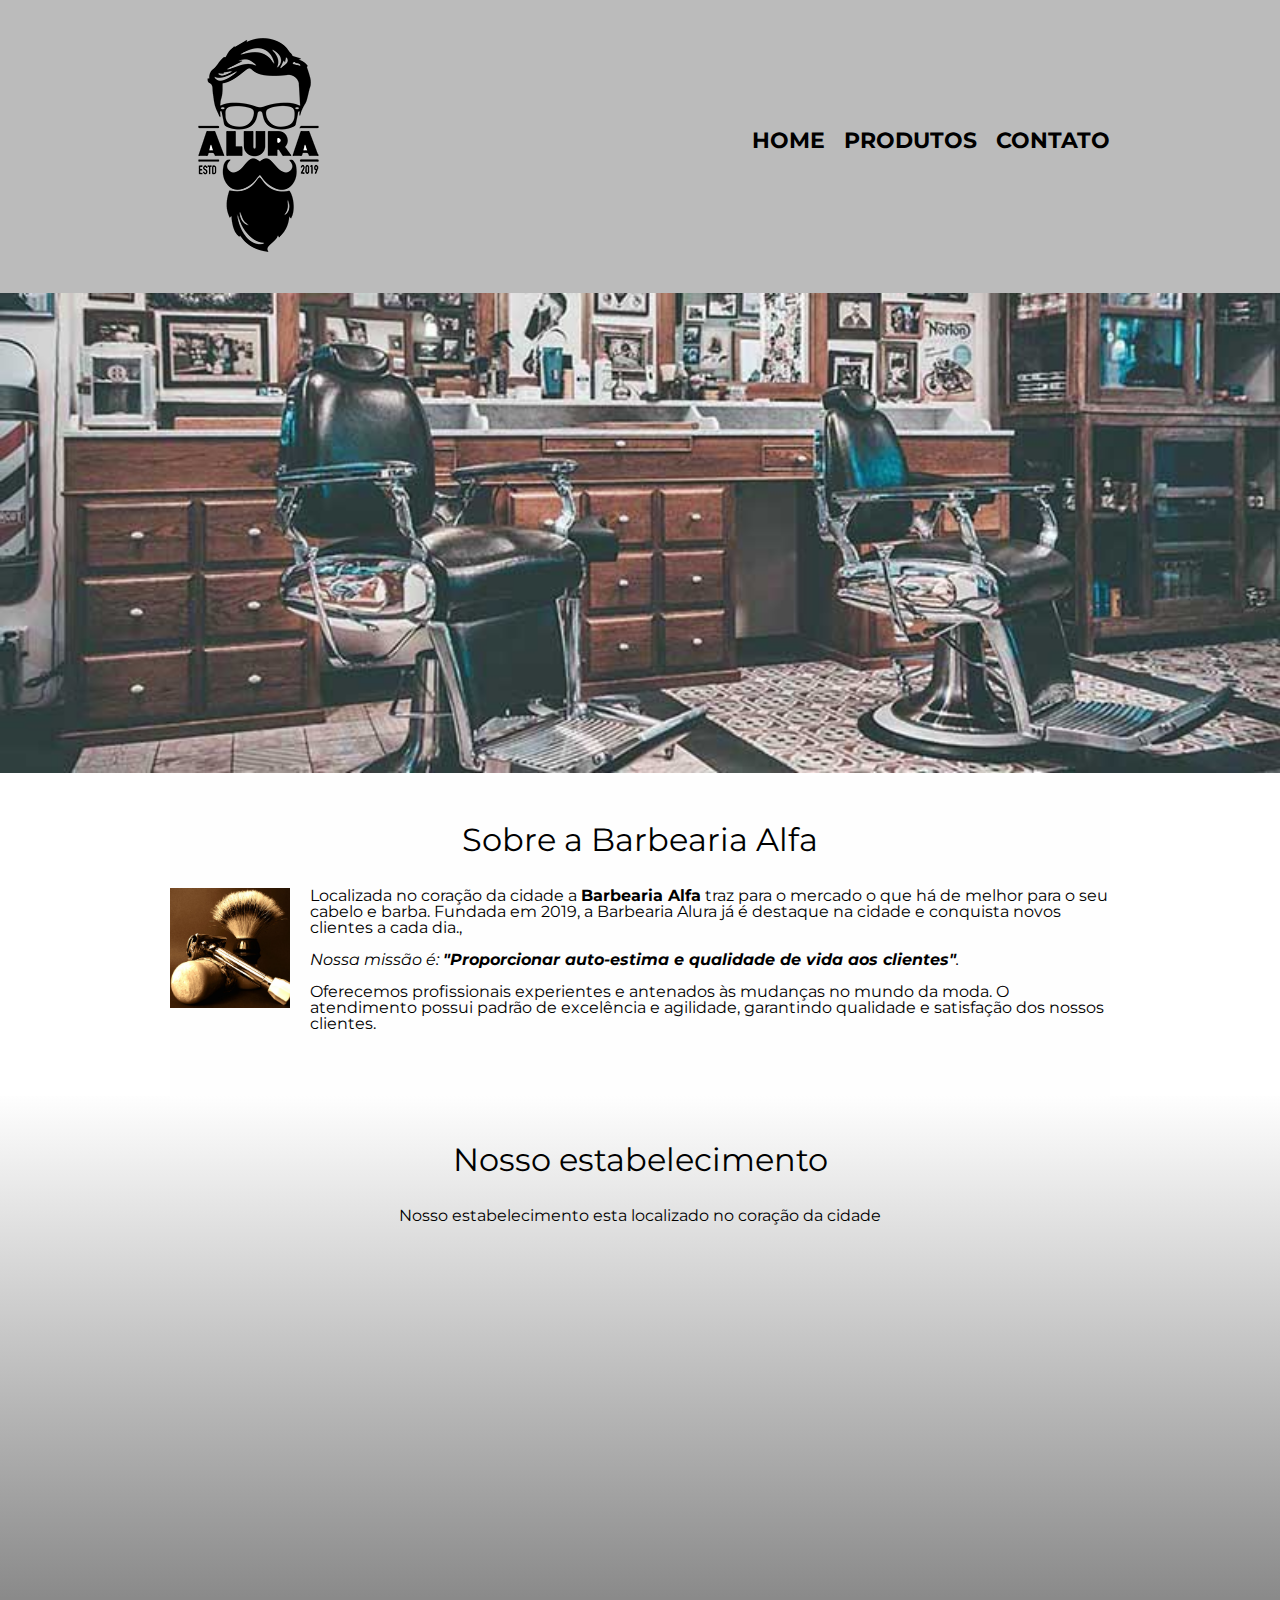
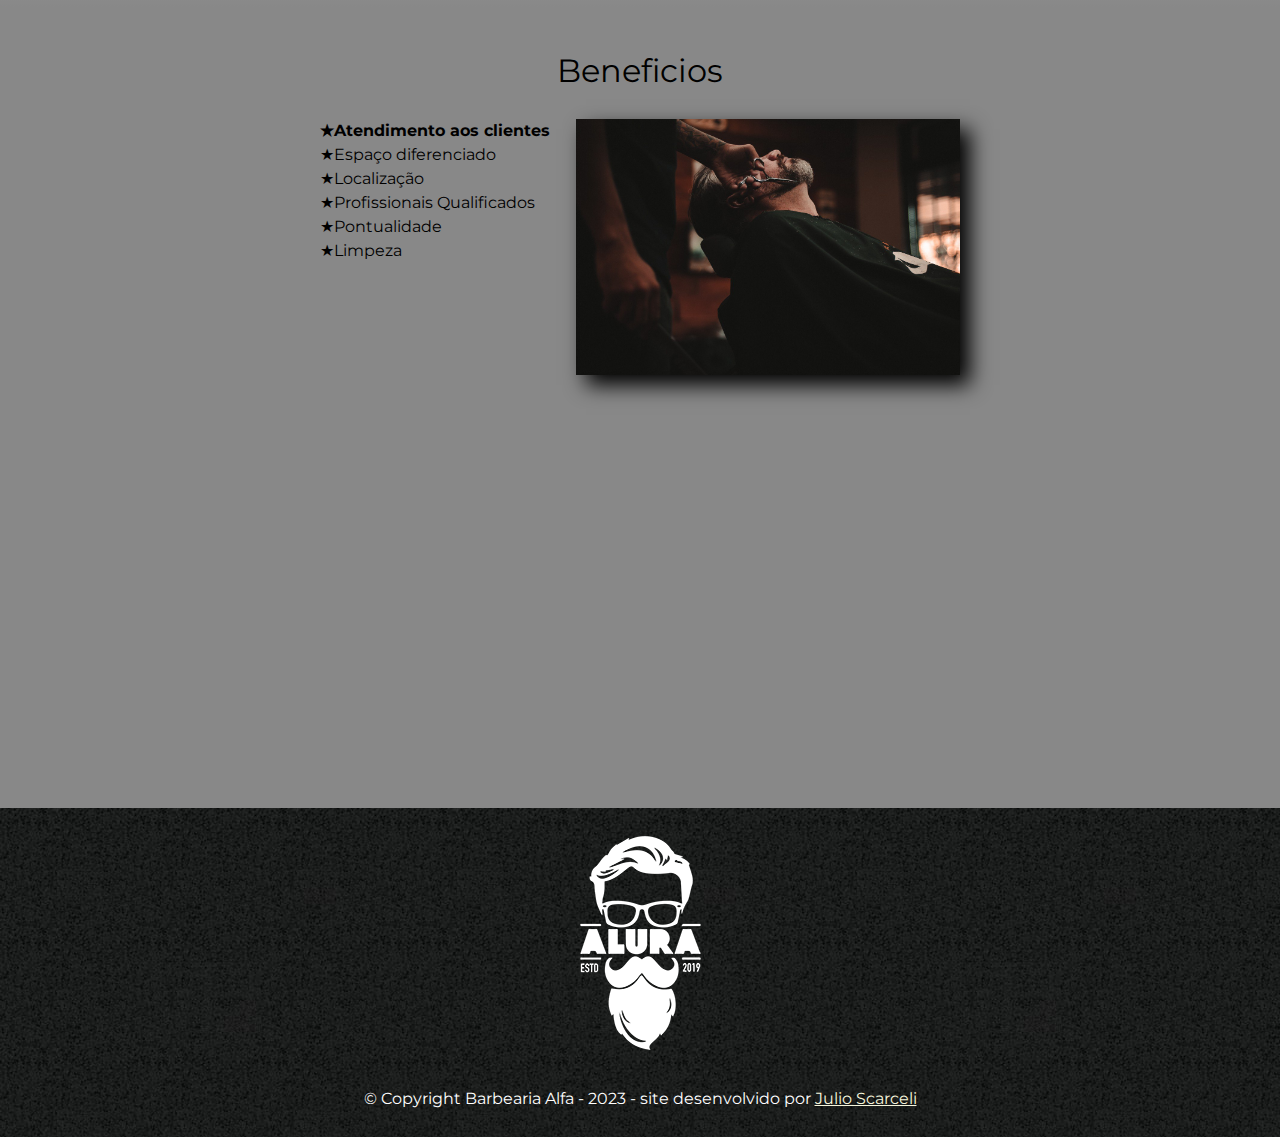
==== index.html @ 1b89d197 "projeto finalizado" ====
<!DOCTYPE html>
<html lang="pt-br">

<!--Primeira parte do html (head) infos que passo pro navegador-->
<head>
    <meta charset="UTF-8">
    <meta http-equiv="X-UA-Compatible" content="IE=edge">
    <meta name="viewport" content="width=device-width">
  
     <title>Barbearia</title>
    <link rel="stylesheet" href="reset.css">
    <link rel="stylesheet" href="style.css">
    <link href="https://fonts.googleapis.com/css2?family=Montserrat:wght@200;300;400;500;600;700&display=swap" rel="stylesheet">



</head>




<!--Segunda parte do html (body) infos que quero exibir na tela -->
<body>
    
    <header>
        <div class="caixa">
                <h1><img src="produtoimg/logo.png" alt=""></h1>
                <nav>
                    <ul>
                        <li><a href="index.html">Home</a></li>
                        <li><a href="produtos.html">Produtos</a></li>
                        <li><a href="contato.html">contato</a></li>
                    </ul>
                </nav>
        </div>
    </header>


    <img class="banner" src="img/banner.jpg" alt="#">



        <main>
            <section class="principal">
                <h2 class="titulo-principal">Sobre a Barbearia Alfa</h2>

                <img class="utensilios" src="img/utensilios.jpg" alt="Imagem dos utensilios">


                <p>Localizada no coração da cidade a <strong>Barbearia Alfa</strong> traz para o mercado o que há de melhor para o seu cabelo e barba. Fundada em 2019, a Barbearia Alura já é destaque na cidade e conquista novos clientes a cada dia.,
                </p>
                <p id="missao"><em>Nossa missão é: <strong>"Proporcionar auto-estima e qualidade de vida aos clientes"</strong>.</em></p>
                <p>Oferecemos profissionais experientes e antenados às mudanças no mundo da moda. O atendimento possui padrão de excelência e agilidade, garantindo qualidade e satisfação dos nossos clientes.
                </p>
            </section>


            <section class="mapa">
                <h3 class="titulo-principal">Nosso estabelecimento</h3>

                <p>Nosso estabelecimento esta localizado no coração da cidade</p>

                <div class="mapa-conteudo">
                    <iframe src="https://www.google.com/maps/embed?pb=!1m18!1m12!1m3!1d3656.106123597482!2d-46.560521085542064!3d-23.600526668923663!2m3!1f0!2f0!3f0!3m2!1i1024!2i768!4f13.1!3m3!1m2!1s0x94ce5cfee061b36b%3A0xd61252764c684958!2sR.%20Bar%C3%A3o%20de%20Laguna%2C%20150%20-%20Vila%20Alpina%2C%20S%C3%A3o%20Paulo%20-%20SP%2C%2003209-060!5e0!3m2!1spt-BR!2sbr!4v1679873069033!5m2!1spt-BR!2sbr" width="100%" height="300" style="border:0;" allowfullscreen="" loading="lazy" referrerpolicy="no-referrer-when-downgrade"></iframe>
                </div>


            </section>

            <section class="beneficios">
                <h3 class="titulo-principal">Beneficios</h3>

                <div class="conteudo-beneficios">
                    <ul class="lista-beneficios">
                        <li class="itens">Atendimento aos clientes</li>
                        <li class="itens">Espaço diferenciado</li>
                        <li class="itens">Localização</li>
                        <li class="itens">Profissionais Qualificados</li>
                        <li class="itens">Pontualidade</li>
                        <li class="itens">Limpeza</li>
                    </ul><img src="img/beneficios.jpg" class="imagem-beneficios" alt="#">
                </div>

                <div class="video">
                    <iframe width="100%" height="315" src="https://www.youtube.com/embed/wcVVXUV0YUY" title="YouTube video player" frameborder="0" allow="accelerometer; autoplay; clipboard-write; encrypted-media; gyroscope; picture-in-picture; web-share" allowfullscreen></iframe>
                </div>

            </section>
        </main>



        <footer>
            <img src="produtoimg/logo-branco.png" alt="#">
            <p class="copyright">&copy; Copyright Barbearia Alfa - 2023 - site desenvolvido por  <a href="https://github.com/julioscarceli" target="_blank">Julio Scarceli</a></p>
        </footer>

</body>
</html>
---- style.css ----
@charset "UTF-8";





body {
    font-family:  'Montserrat', sans-serif;
}



header {
    background: #BBBBBB;
    padding: 20px 0;
}



/*....POSICIONANDO O CABEÇALHO .......*/


.caixa {
    width: 940px;
    position: relative;
    margin: 0 auto;
}


nav {
    position: absolute;
    top: 110px;
    right: 0;

}

nav li {
    display: inline;
    margin: 0 0 0 15px;
    
}

/*....POSICIONANDO O CABEÇALHO .......*/



nav a {
    text-transform: uppercase;
    color: #000000;
    font-weight: bold;
    font-size: 22px;
    text-decoration: none;

}

nav a:hover {
    color: #C78C19;
    text-decoration: underline;
}



/*....MAIN.......*/

/*....Reforçando o inline-block.......*/

.produtos {
    width: 940px;
    margin: 0 auto;
    padding: 50px 0;
}

.produtos li {
    display: inline-block;
    text-align: center;
    width: 30%;
    vertical-align: top;
    margin: 0 1.5%;
    padding: 30px 20px;
    box-sizing: border-box; 
    border: 2px solid black;
    border-radius: 10px;

}


.produtos li:hover {
    border-color: #C78C19;
    
}

.produtos li:active {  /*..active mouse pressionado muda cor..*/
    border-color: #088c19; 
}

.produtos li:hover h2 {
    font-size: 34px;
}


.produtos h2 {
    font-size: 30px;
    font-weight: bold;
}

.produto-descricao {
    font-size: 18px;
}

.produto-preco {
    font-size: 22px;
    font-weight: bold;
    margin: 10px 0 0;
}



/*....CONTATO.......*/


form {
    margin: 40px 0;

}

form label , form legend {
    display: block;
    font-size: 20px;
    margin: 0 0 10px;
}

.input-padrao {
    display: block;
    font-size: 20px;
    margin: 0 0 10px;
    padding: 10px 25px;
    width: 50%;
}


.checkbox {
    margin: 20px 0;
}


.enviar {
    width: 40%;
    padding: 15px 0;
    background: orange;
    color: white;
    font-weight: bold;
    font-size: 18px;
    border: none;
    border-radius: 5px;
    transition: 1s all;
    cursor: pointer;
}

.enviar:hover {
    background: darkorange;
    transform: scale(1.2);
  
}

table {
    margin: 20px 0 40px;
}

thead {
    background: #555;
    color: white;
    font-weight: bold;
}

td , th {
    border: 1px solid black;
    padding: 8px 15px ;
}






/*....FOOTER.......*/

footer {
    text-align: center;
    background: url(produtoimg/bg.jpg);
    padding: 10px 0;
}

.copyright {
    color: #FFFFFF;
    font-size: 16px;
    margin: 20px;
}

footer a {
    color: beige;
}

footer a:hover {
    color: blue;
}






/*....css do INDEX.html / HOME.......*/

.banner {
    width: 100%;  
}

.titulo-principal {
    text-align: center;
    font-size: 2em;
    margin: 0 0 1em;
    clear: left;
    
   
}

.principal {
    padding: 3em 0;
    background: #fefefe;
    width: 940px;
    margin: 0 auto;
}

.principal p {
    margin: 0 0 1em;
}

.principal strong {
    font-weight: bold;
}

.principal em {
    font-style: italic;
}

.utensilios {
    width: 120px;
    float: left;
    margin: 0 20px 20px 0;
}

.mapa {
    padding: 3em 0;
    background: linear-gradient(#FEFEFE , #888888);

}

.mapa-conteudo {
    width: 940px;
    margin: 0 auto;
}

.mapa p {
    margin: 0 0 2em;
    text-align: center;
}


.beneficios {
    padding: 3em 0;
    background: #888;
}

.conteudo-beneficios {
    width: 640px;
    margin: 0 auto;
}

.lista-beneficios {
    width: 40%;
    display: inline-block;
    vertical-align: top;
}

.itens {
    line-height: 1.5em;
}

.itens:first-child {
    font-weight: bold;
}

.itens:before {
    content: "★";
}

.imagem-beneficios {
    width: 60%;
    opacity: 1;
    transition: 400ms;
    box-shadow: 10px 10px 20px 0 #000000  ;
}

.imagem-beneficios:hover {
    opacity: 0.3;
}



.video {
    width: 560px;
    margin: 2em auto;
}


@media screen and (max-width: 480px) {


    .caixa, .principal , .conteudo-beneficios , .mapa-conteudo, .video {
        width: auto;
    }


    h1 {
        text-align: center;
    }

    nav {
        position: static;
    }

    .lista-beneficios , .imagem-beneficios {
        width: 100%;
    }


    .produtos {
        width: auto;
        
       
    }

    .produtos li {
        display: inline-block;
        text-align: center;
        width: 90%;
        vertical-align: top;
        margin: 10px 5%;
        padding: 30px 20px;
        box-sizing: border-box; 
        border: 2px solid black;
        border-radius: 10px;
    
    }


    .formulario, form , input , label  {
        margin: 0 auto;
        padding-left: 30px;
    }

    .input-padrao {
        display: block;
        font-size: 20px;
        margin: 0 0 10px;
        padding: 5px 15px;
        width: 50%;
    }
    

    .enviar {
        width: 50%;
        padding: 15px 0;
        background: orange;
        color: white;
        font-weight: bold;
        font-size: 18px;
        border: none;
        border-radius: 5px;
        transition: 1s all;
        cursor: pointer;
    }
    
    .enviar:hover {
        background: darkorange;
        transform: scale(1.2);
      
    }
    
        
    


}
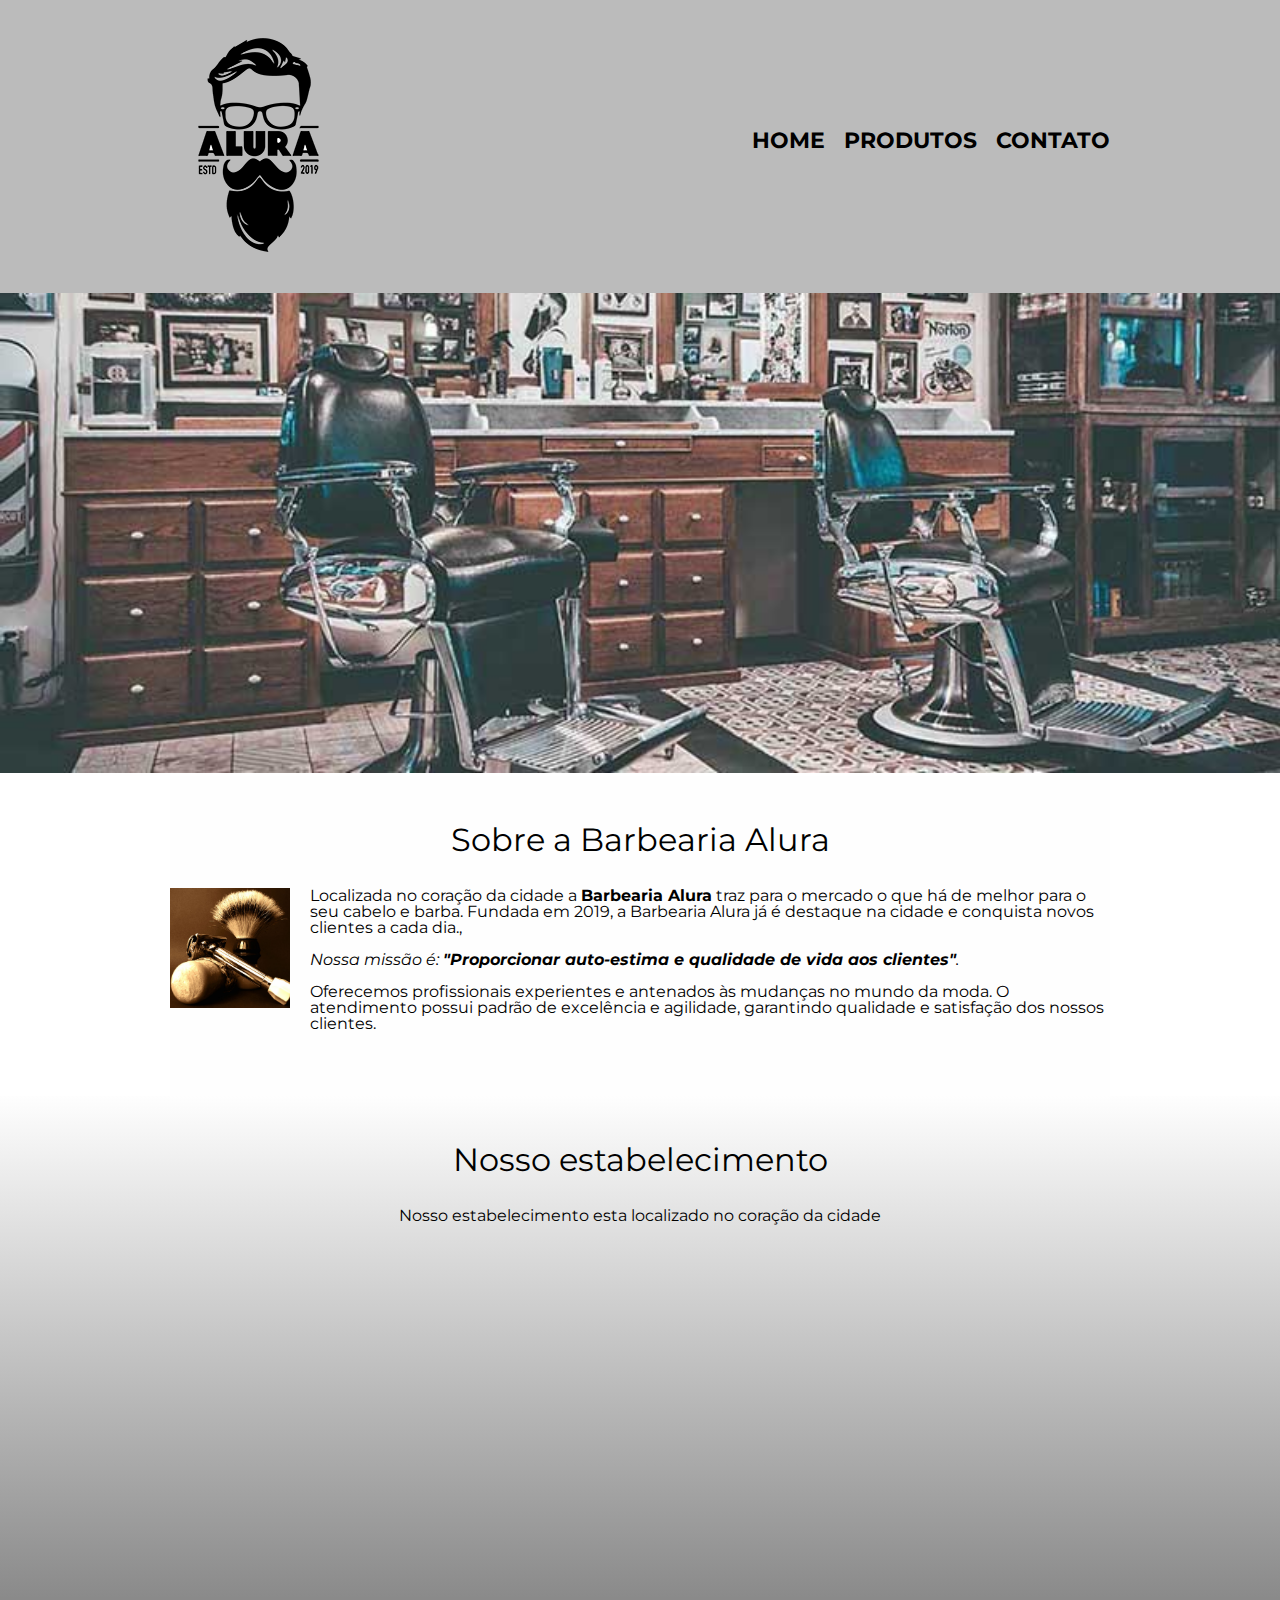
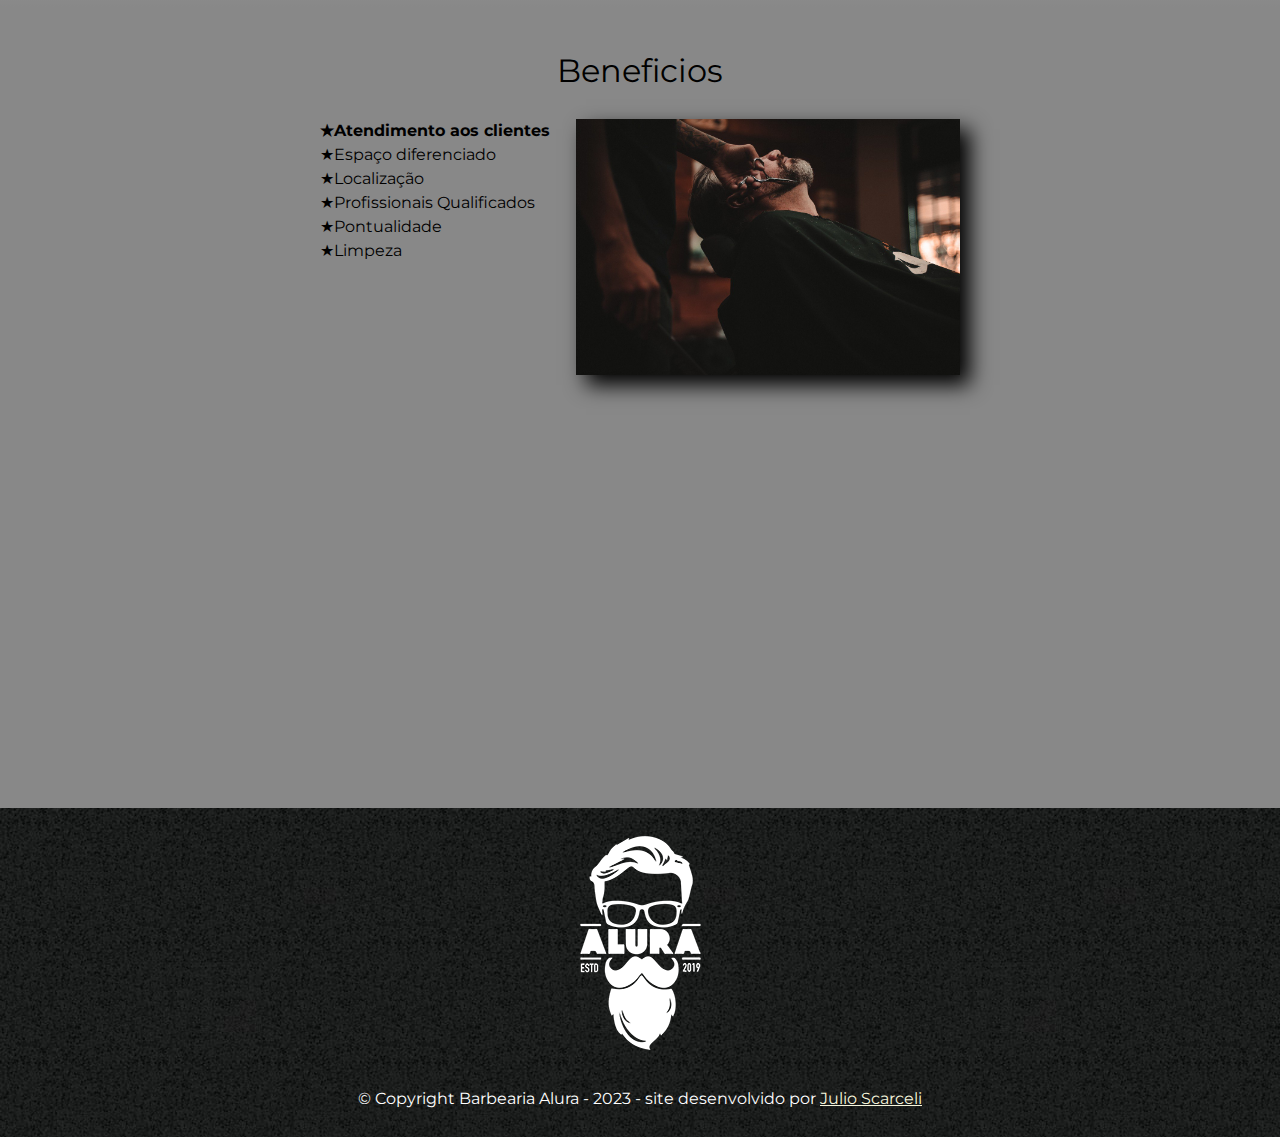
==== commit 0789c434: "atualização no nome da barbearia" ====
--- a/index.html
+++ b/index.html
@@ -42,12 +42,12 @@
 
         <main>
             <section class="principal">
-                <h2 class="titulo-principal">Sobre a Barbearia Alfa</h2>
+                <h2 class="titulo-principal">Sobre a Barbearia Alura</h2>
 
                 <img class="utensilios" src="img/utensilios.jpg" alt="Imagem dos utensilios">
 
 
-                <p>Localizada no coração da cidade a <strong>Barbearia Alfa</strong> traz para o mercado o que há de melhor para o seu cabelo e barba. Fundada em 2019, a Barbearia Alura já é destaque na cidade e conquista novos clientes a cada dia.,
+                <p>Localizada no coração da cidade a <strong>Barbearia Alura</strong> traz para o mercado o que há de melhor para o seu cabelo e barba. Fundada em 2019, a Barbearia Alura já é destaque na cidade e conquista novos clientes a cada dia.,
                 </p>
                 <p id="missao"><em>Nossa missão é: <strong>"Proporcionar auto-estima e qualidade de vida aos clientes"</strong>.</em></p>
                 <p>Oferecemos profissionais experientes e antenados às mudanças no mundo da moda. O atendimento possui padrão de excelência e agilidade, garantindo qualidade e satisfação dos nossos clientes.
@@ -92,7 +92,7 @@
 
         <footer>
             <img src="produtoimg/logo-branco.png" alt="#">
-            <p class="copyright">&copy; Copyright Barbearia Alfa - 2023 - site desenvolvido por  <a href="https://github.com/julioscarceli" target="_blank">Julio Scarceli</a></p>
+            <p class="copyright">&copy; Copyright Barbearia Alura - 2023 - site desenvolvido por  <a href="https://github.com/julioscarceli" target="_blank">Julio Scarceli</a></p>
         </footer>
 
 </body>
